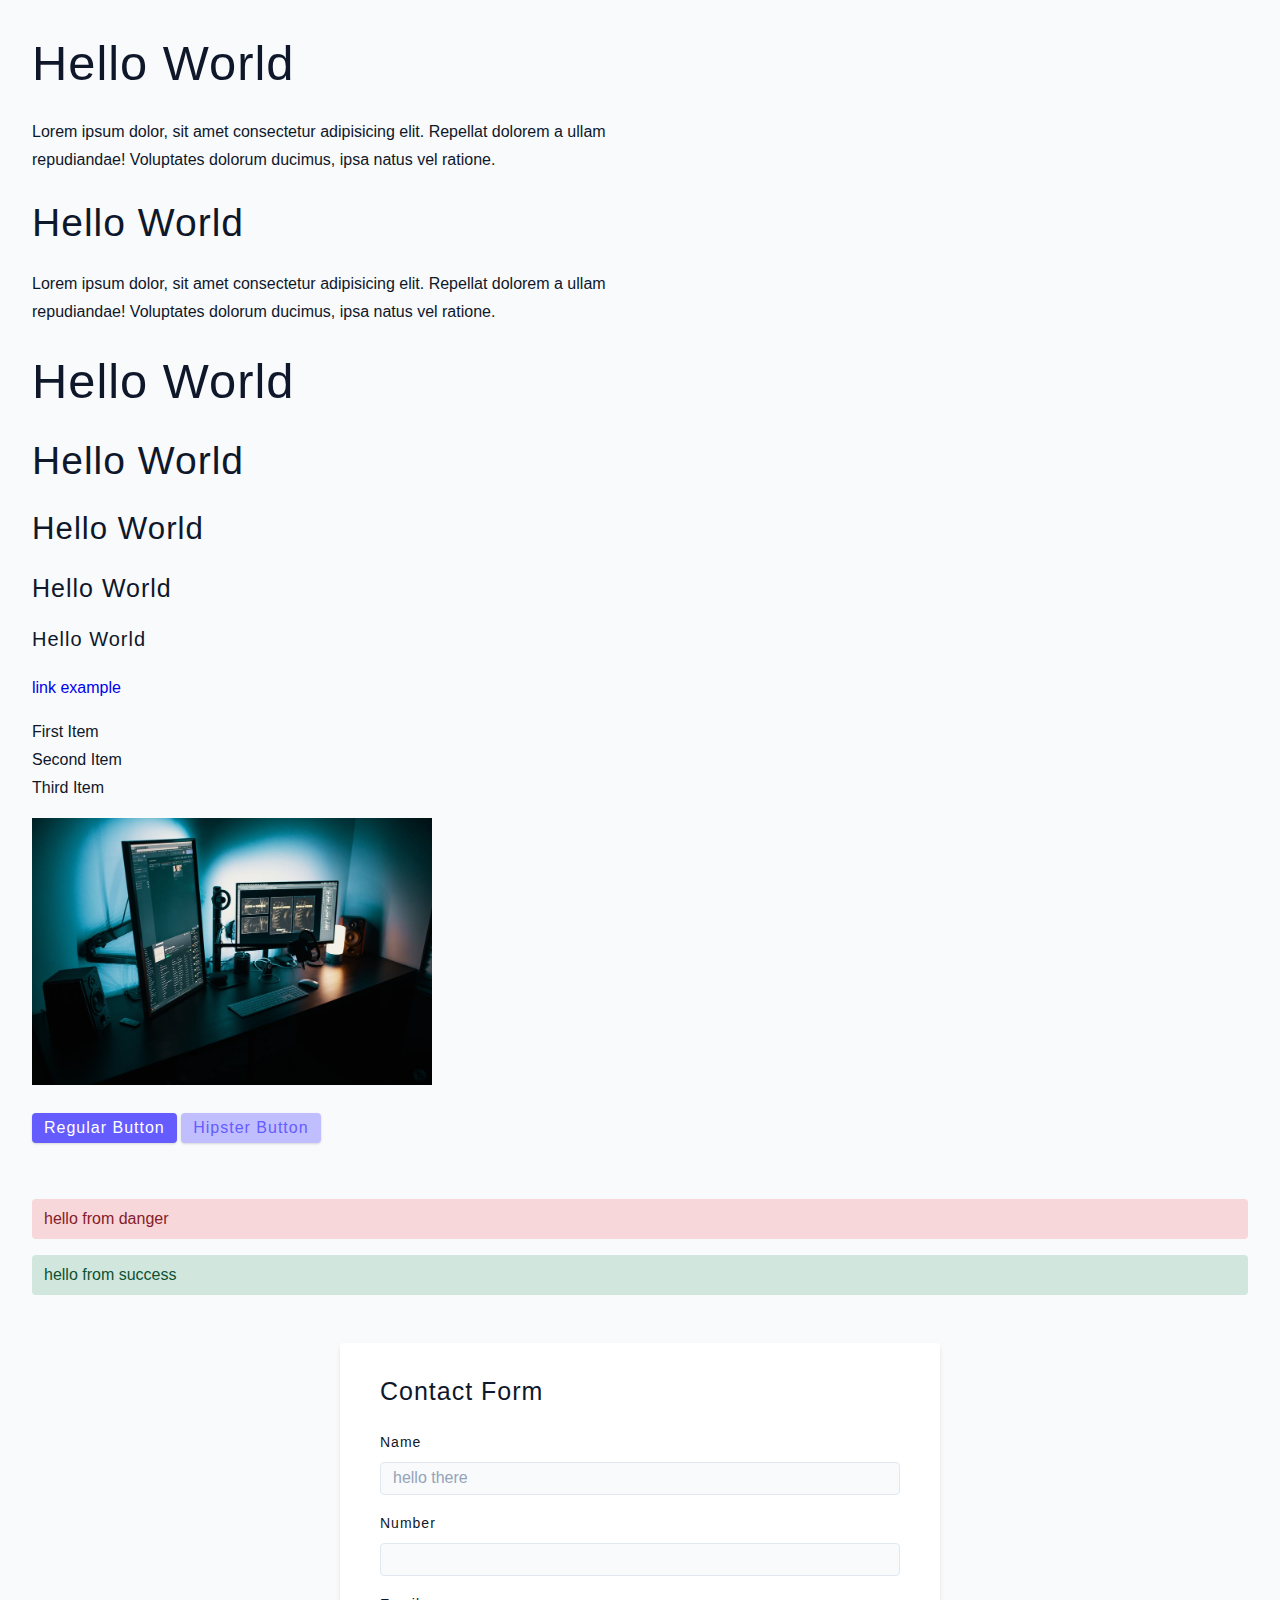
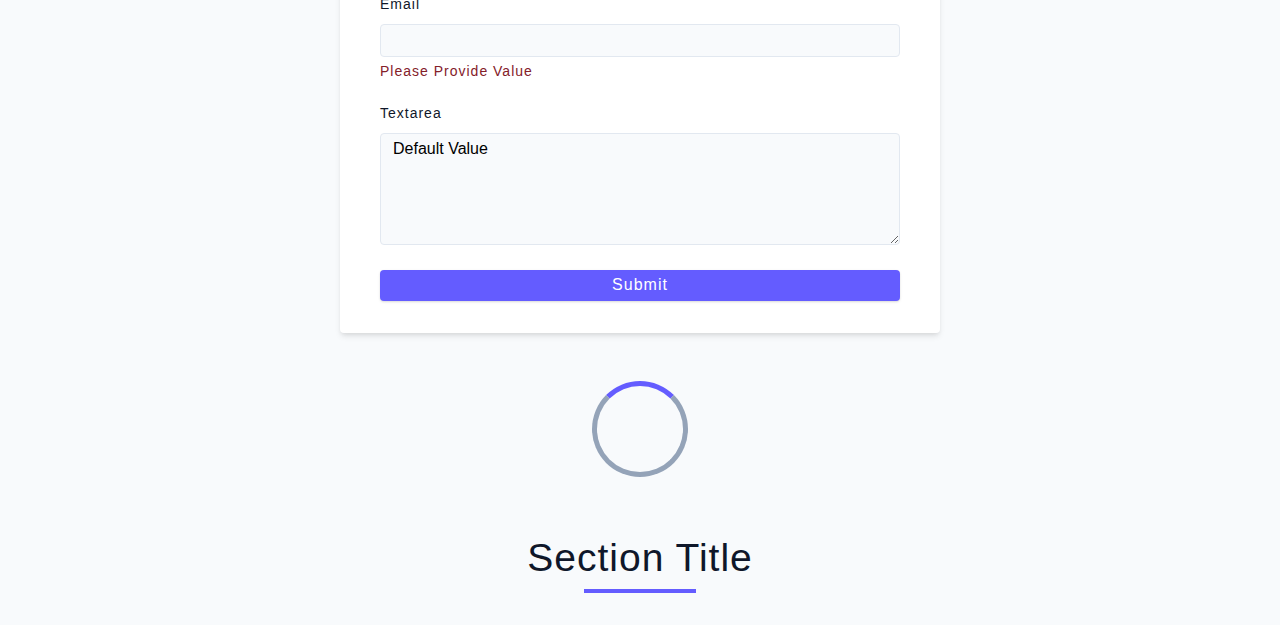
==== default-starter/index.html @ 48f90a49 "Get set up with basic css and html from example" ====
<!DOCTYPE html>
<html lang="en">
  <head>
    <meta charset="UTF-8" />
    <meta http-equiv="X-UA-Compatible" content="IE=edge" />
    <meta name="viewport" content="width=device-width, initial-scale=1.0" />
    <title>Default Starter</title>
    <!-- normalize -->
    <link rel="stylesheet" href="./normalize.css" />
    <!-- main css -->
    <link rel="stylesheet" href="./main.css" />
    <style>
      body {
        padding: 2rem;
      }
      .img {
        width: 400px;
      }
    </style>
  </head>
  <body>
    <h1>hello world</h1>
    <p>
      Lorem ipsum dolor, sit amet consectetur adipisicing elit. Repellat dolorem
      a ullam repudiandae! Voluptates dolorum ducimus, ipsa natus vel ratione.
    </p>
    <h2>hello world</h2>
    <p>
      Lorem ipsum dolor, sit amet consectetur adipisicing elit. Repellat dolorem
      a ullam repudiandae! Voluptates dolorum ducimus, ipsa natus vel ratione.
    </p>
    <h1>hello world</h1>
    <h2>hello world</h2>
    <h3>hello world</h3>
    <h4>hello world</h4>
    <h5>hello world</h5>
    <a href="#">link example</a>
    <ul>
      <li>First Item</li>
      <li>Second Item</li>
      <li>Third Item</li>
    </ul>

    <img src="./computer.jpeg" alt="computer" class="img" />
    <br />
    <button class="btn" type="button">regular button</button>
    <button class="btn btn-hipster" type="button">hipster button</button>
    <br />
    <br />
    <br />

    <div class="alert alert-danger">hello from danger</div>
    <div class="alert alert-success">hello from success</div>
    <form class="form">
      <h4>contact form</h4>
      <div class="form-row">
        <label for="name" class="form-label">Name</label>
        <input
          type="text"
          placeholder="hello there"
          id="name"
          class="form-input"
        />
      </div>
      <div class="form-row">
        <label for="number" class="form-label">Number</label>
        <input type="number" id="number" class="form-input" />
      </div>
      <div class="form-row">
        <label for="email" class="form-label">Email</label>
        <input type="email" id="email" class="form-input" />
        <small class="form-alert">please provide value</small>
      </div>
      <div class="form-row">
        <label for="textarea" class="form-label">Textarea</label>
        <textarea class="form-textarea">
Default Value
        </textarea>
      </div>
      <button type="submit" class="btn btn-block">submit</button>
    </form>
    <div class="loading"></div>
    <br />
    <br />
    <div class="title">
      <h2>section title</h2>
      <div class="title-underline"></div>
    </div>
  </body>
</html>
---- default-starter/main.css ----
*,
::after,
::before {
  box-sizing: border-box;
}
/* fonts */
@import url("https://fonts.googleapis.com/css2?family=Roboto:wght@400;500;600&family=Montserrat&display=swap");

html {
  font-size: 100%;
} /*16px*/

:root {
  /* colors */
  --primary-100: #e2e0ff;
  --primary-200: #c1beff;
  --primary-300: #a29dff;
  --primary-400: #837dff;
  --primary-500: #645cff;
  --primary-600: #504acc;
  --primary-700: #3c3799;
  --primary-800: #282566;
  --primary-900: #141233;

  /* grey */
  --grey-50: #f8fafc;
  --grey-100: #f1f5f9;
  --grey-200: #e2e8f0;
  --grey-300: #cbd5e1;
  --grey-400: #94a3b8;
  --grey-500: #64748b;
  --grey-600: #475569;
  --grey-700: #334155;
  --grey-800: #1e293b;
  --grey-900: #0f172a;
  /* rest of the colors */
  --black: #222;
  --white: #fff;
  --red-light: #f8d7da;
  --red-dark: #842029;
  --green-light: #d1e7dd;
  --green-dark: #0f5132;

  /* fonts  */
  --headingFont: "Roboto", sans-serif;
  --bodyFont: "Nunito", sans-serif;
  --small-text: 0.875rem;
  --extra-small-text: 0.7em;
  /* rest of the vars */
  --backgroundColor: var(--grey-50);
  --textColor: var(--grey-900);
  --borderRadius: 0.25rem;
  --letterSpacing: 1px;
  --transition: 0.3s ease-in-out all;
  --max-width: 1120px;
  --fixed-width: 600px;

  /* box shadow*/
  --shadow-1: 0 1px 3px 0 rgba(0, 0, 0, 0.1), 0 1px 2px 0 rgba(0, 0, 0, 0.06);
  --shadow-2: 0 4px 6px -1px rgba(0, 0, 0, 0.1),
    0 2px 4px -1px rgba(0, 0, 0, 0.06);
  --shadow-3: 0 10px 15px -3px rgba(0, 0, 0, 0.1),
    0 4px 6px -2px rgba(0, 0, 0, 0.05);
  --shadow-4: 0 20px 25px -5px rgba(0, 0, 0, 0.1),
    0 10px 10px -5px rgba(0, 0, 0, 0.04);
}

body {
  background: var(--backgroundColor);
  font-family: var(--bodyFont);
  font-weight: 400;
  line-height: 1.75;
  color: var(--textColor);
}

p {
  margin-bottom: 1.5rem;
  max-width: 40em;
}

h1,
h2,
h3,
h4,
h5 {
  margin: 0;
  margin-bottom: 1.38rem;
  font-family: var(--headingFont);
  font-weight: 400;
  line-height: 1.3;
  text-transform: capitalize;
  letter-spacing: var(--letterSpacing);
}

h1 {
  margin-top: 0;
  font-size: 3.052rem;
}

h2 {
  font-size: 2.441rem;
}

h3 {
  font-size: 1.953rem;
}

h4 {
  font-size: 1.563rem;
}

h5 {
  font-size: 1.25rem;
}

small,
.text-small {
  font-size: var(--small-text);
}

a {
  text-decoration: none;
}
ul {
  list-style-type: none;
  padding: 0;
}

.img {
  width: 100%;
  display: block;
  object-fit: cover;
}
/* buttons */

.btn {
  cursor: pointer;
  color: var(--white);
  background: var(--primary-500);
  border: transparent;
  border-radius: var(--borderRadius);
  letter-spacing: var(--letterSpacing);
  padding: 0.375rem 0.75rem;
  box-shadow: var(--shadow-1);
  transition: var(--transition);
  text-transform: capitalize;
  display: inline-block;
}
.btn:hover {
  background: var(--primary-700);
  box-shadow: var(--shadow-3);
}
.btn-hipster {
  color: var(--primary-500);
  background: var(--primary-200);
}
.btn-hipster:hover {
  color: var(--primary-200);
  background: var(--primary-700);
}
.btn-block {
  width: 100%;
}

/* alerts */
.alert {
  padding: 0.375rem 0.75rem;
  margin-bottom: 1rem;
  border-color: transparent;
  border-radius: var(--borderRadius);
}

.alert-danger {
  color: var(--red-dark);
  background: var(--red-light);
}
.alert-success {
  color: var(--green-dark);
  background: var(--green-light);
}
/* form */

.form {
  width: 90vw;
  max-width: var(--fixed-width);
  background: var(--white);
  border-radius: var(--borderRadius);
  box-shadow: var(--shadow-2);
  padding: 2rem 2.5rem;
  margin: 3rem auto;
}
.form-label {
  display: block;
  font-size: var(--small-text);
  margin-bottom: 0.5rem;
  text-transform: capitalize;
  letter-spacing: var(--letterSpacing);
}
.form-input,
.form-textarea {
  width: 100%;
  padding: 0.375rem 0.75rem;
  border-radius: var(--borderRadius);
  background: var(--backgroundColor);
  border: 1px solid var(--grey-200);
}

.form-row {
  margin-bottom: 1rem;
}

.form-textarea {
  height: 7rem;
}
::placeholder {
  font-family: inherit;
  color: var(--grey-400);
}
.form-alert {
  color: var(--red-dark);
  letter-spacing: var(--letterSpacing);
  text-transform: capitalize;
}
/* alert */

@keyframes spinner {
  to {
    transform: rotate(360deg);
  }
}

.loading {
  width: 6rem;
  height: 6rem;
  border: 5px solid var(--grey-400);
  border-radius: 50%;
  border-top-color: var(--primary-500);
  animation: spinner 0.6s linear infinite;
}
.loading {
  margin: 0 auto;
}
/* title */

.title {
  text-align: center;
}

.title-underline {
  background: var(--primary-500);
  width: 7rem;
  height: 0.25rem;
  margin: 0 auto;
  margin-top: -1rem;
}
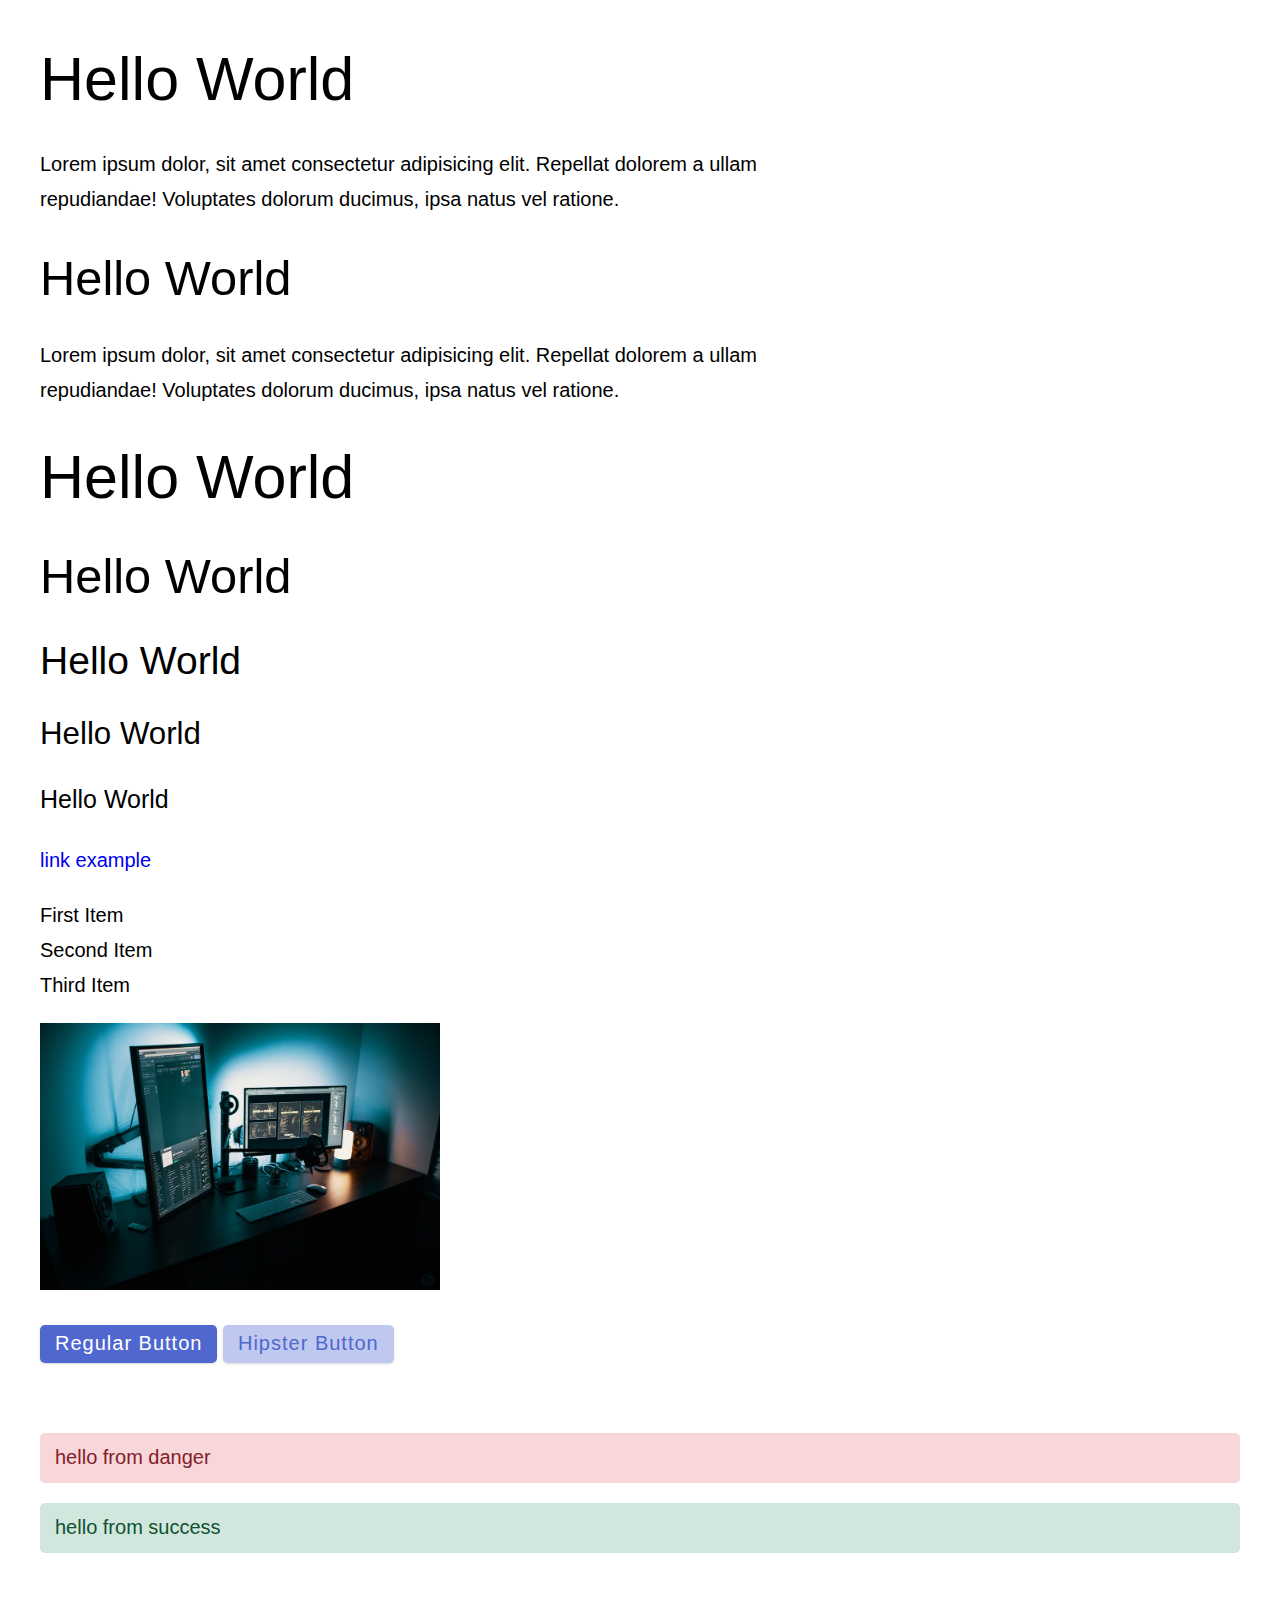
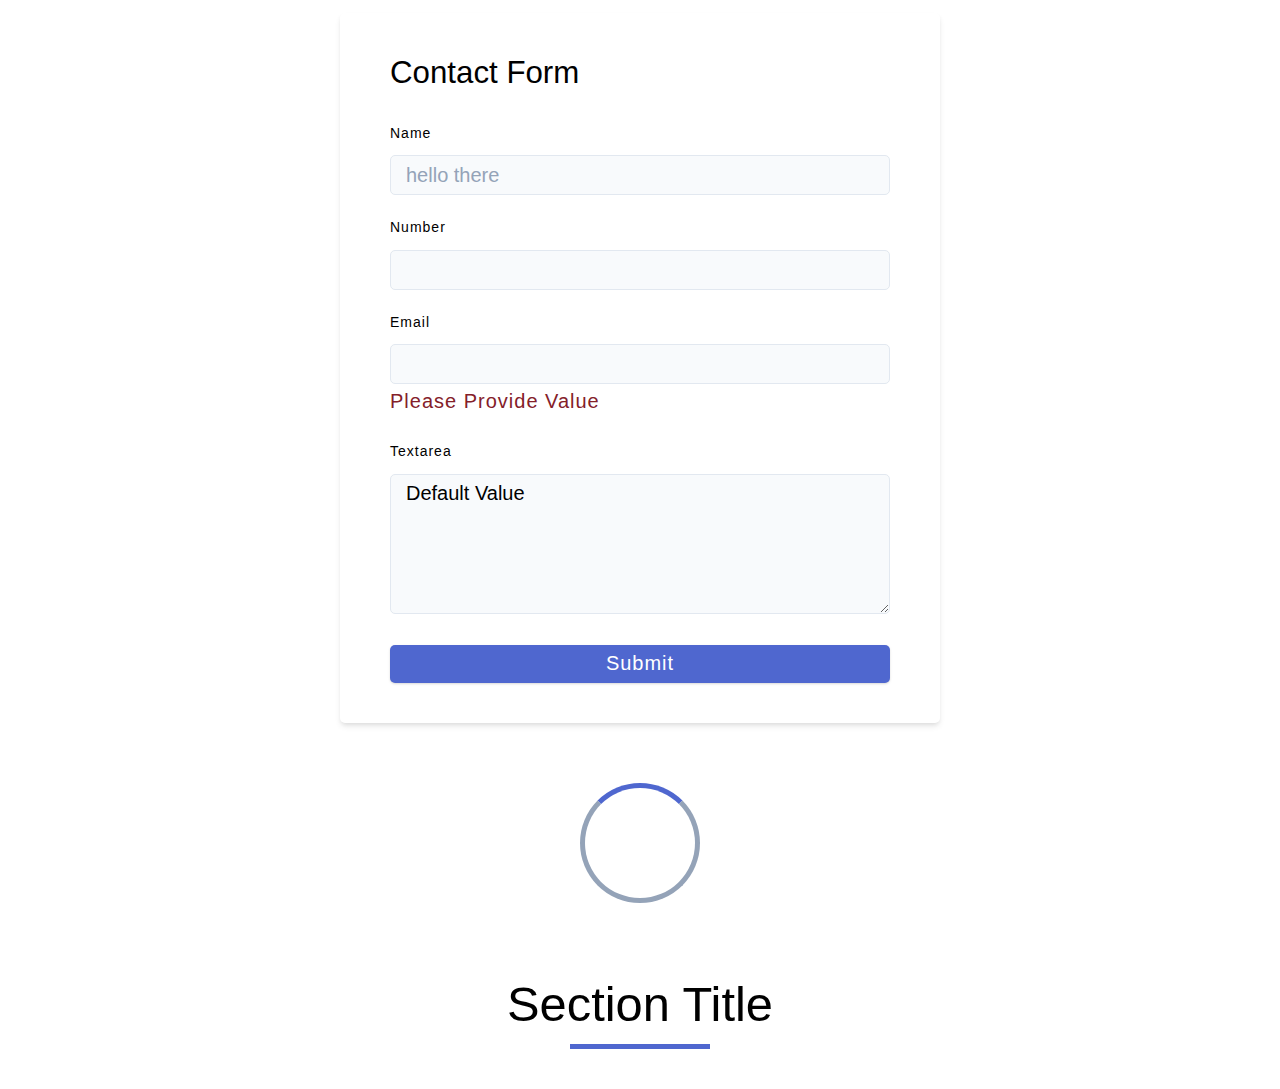
==== commit 9fccf459: "Complete basic html and css tutorial" ====
--- a/default-starter/index.html
+++ b/default-starter/index.html
@@ -51,6 +51,7 @@
 
     <div class="alert alert-danger">hello from danger</div>
     <div class="alert alert-success">hello from success</div>
+    
     <form class="form">
       <h4>contact form</h4>
       <div class="form-row">
--- a/default-starter/main.css
+++ b/default-starter/main.css
@@ -4,23 +4,21 @@
   box-sizing: border-box;
 }
 /* fonts */
-@import url("https://fonts.googleapis.com/css2?family=Roboto:wght@400;500;600&family=Montserrat&display=swap");
-
-html {
-  font-size: 100%;
-} /*16px*/
+@import url('https://fonts.googleapis.com/css?family=Montserrat:400|Barlow+Semi+Condensed:400');
+
+html {font-size: 125%;} /*20px*/
 
 :root {
   /* colors */
-  --primary-100: #e2e0ff;
-  --primary-200: #c1beff;
-  --primary-300: #a29dff;
-  --primary-400: #837dff;
-  --primary-500: #645cff;
-  --primary-600: #504acc;
-  --primary-700: #3c3799;
-  --primary-800: #282566;
-  --primary-900: #141233;
+  --primary-100: #dbe0f5;
+  --primary-200: #bfc8ee;
+  --primary-300: #a3b0e6;
+  --primary-400: #6b7fd7;
+  --primary-500: #4f67cf;
+  --primary-600: #3550c5;
+  --primary-700: #2e45a9;
+  --primary-800: #26398d;
+  --primary-900:#1f2e71;
 
   /* grey */
   --grey-50: #f8fafc;
@@ -33,7 +31,8 @@
   --grey-700: #334155;
   --grey-800: #1e293b;
   --grey-900: #0f172a;
-  /* rest of the colors */
+  
+  /* rest of the colors - for alerts from bootstrap*/
   --black: #222;
   --white: #fff;
   --red-light: #f8d7da;
@@ -42,9 +41,9 @@
   --green-dark: #0f5132;
 
   /* fonts  */
-  --headingFont: "Roboto", sans-serif;
-  --bodyFont: "Nunito", sans-serif;
-  --small-text: 0.875rem;
+  --headingFont: 'Barlow Semi Condensed', sans-serif;
+  --bodyFont: 'Montserrat', sans-serif;
+  --small-text: 0.7em;
   --extra-small-text: 0.7em;
   /* rest of the vars */
   --backgroundColor: var(--grey-50);
@@ -66,11 +65,11 @@
 }
 
 body {
-  background: var(--backgroundColor);
+  background: white;
   font-family: var(--bodyFont);
   font-weight: 400;
   line-height: 1.75;
-  color: var(--textColor);
+  color: #000000;
 }
 
 p {
@@ -78,18 +77,14 @@
   max-width: 40em;
 }
 
-h1,
-h2,
-h3,
-h4,
-h5 {
+h1, h2, h3, h4, h5 {
   margin: 0;
   margin-bottom: 1.38rem;
   font-family: var(--headingFont);
   font-weight: 400;
   line-height: 1.3;
   text-transform: capitalize;
-  letter-spacing: var(--letterSpacing);
+
 }
 
 h1 {
@@ -97,30 +92,21 @@
   font-size: 3.052rem;
 }
 
-h2 {
-  font-size: 2.441rem;
-}
-
-h3 {
-  font-size: 1.953rem;
-}
-
-h4 {
-  font-size: 1.563rem;
-}
-
-h5 {
-  font-size: 1.25rem;
-}
-
-small,
-.text-small {
-  font-size: var(--small-text);
-}
-
+h2 {font-size: 2.441rem;}
+
+h3 {font-size: 1.953rem;}
+
+h4 {font-size: 1.563rem;}
+
+h5 {font-size: 1.25rem;}
+
+small, .text_small {font-size: var(--smallText);}
+
+/*removes underline from links*/
 a {
   text-decoration: none;
 }
+
 ul {
   list-style-type: none;
   padding: 0;
